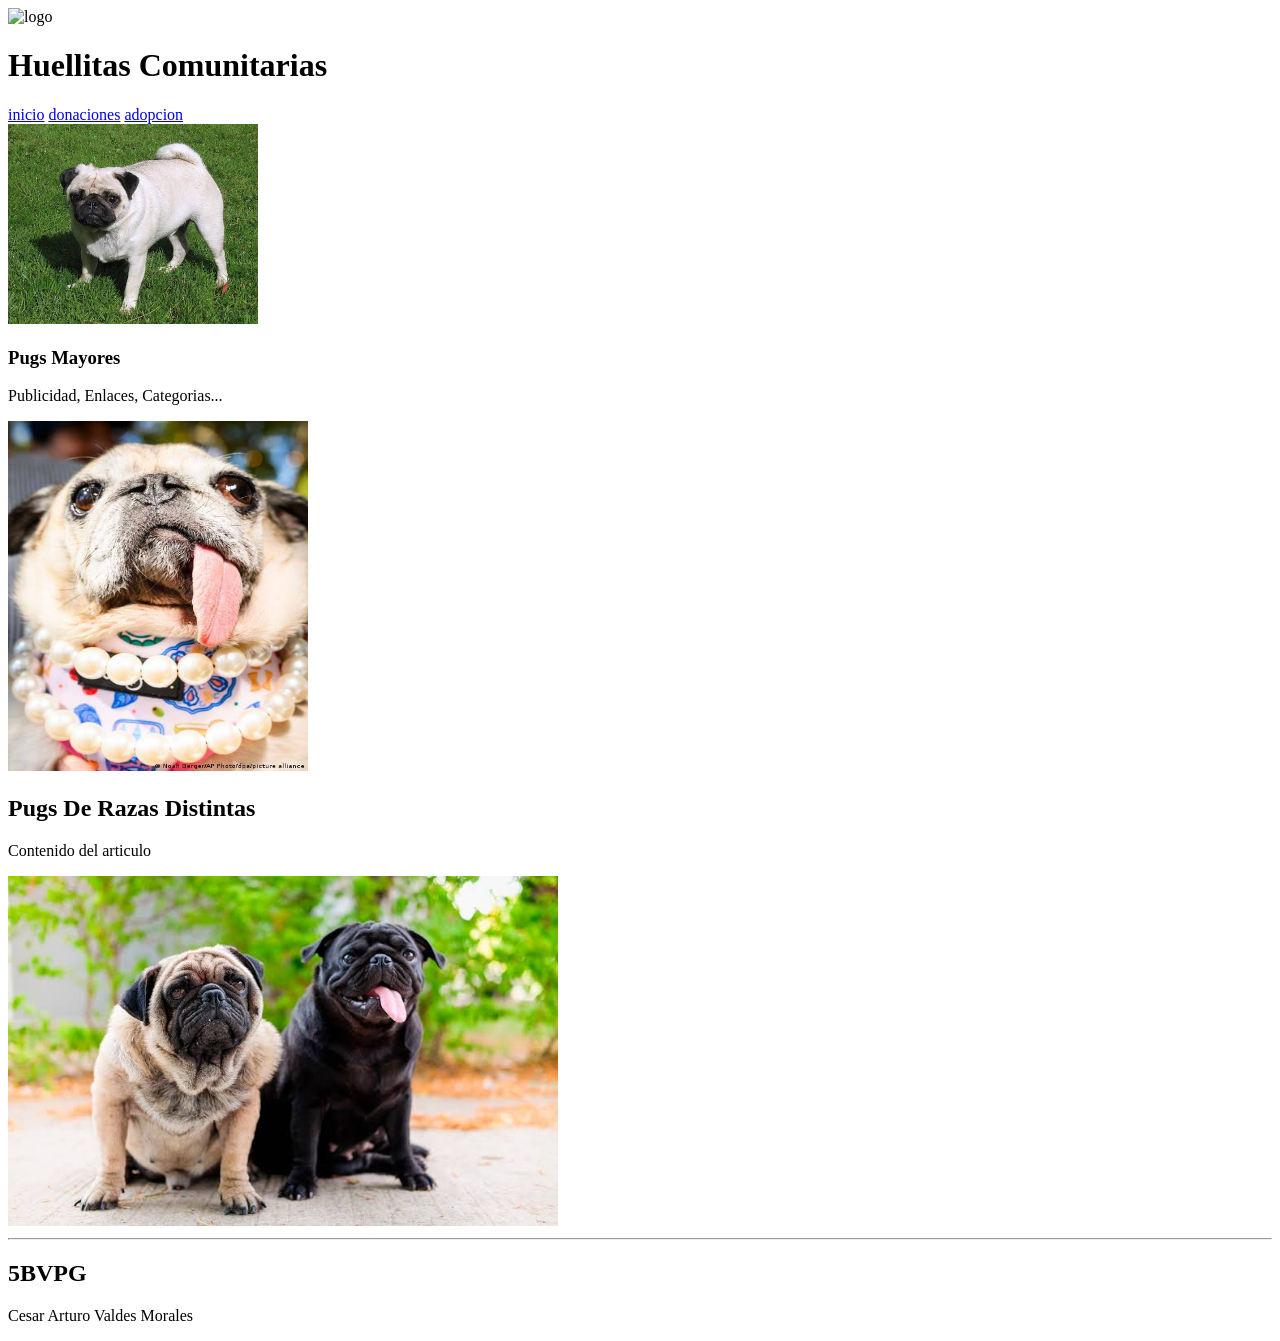
==== adopcion.html @ 29d8795e "cambios" ====
<!DOCTYPE html>
 <html lang="es">
    <head>
        <!-- sirve para los asentos-->
        <meta charset="UTF-8">
        <title>Principal</title>
    </head>
    <body>
          <header class="cabecera-principal">
        <img src="imagenes/iconos/logo-pet.png" alt="logo" class="imagen-redonda">
        <div>
            <h1>Huellitas Comunitarias</h1>
            <a href="index.html" class="boton">inicio</a>
            <a href="donaciones.html" class="boton">donaciones</a>
            <a href="adopcion.html" class="boton_activo">adopcion</a>
        </div>
                <img src="imagen/pug.jpg" width="250" height="200" alt="Logo de mi sitio web" class="logo">
        </header>
        <main>
            <aside>
                <h3>Pugs Mayores</h3>
                <p>Publicidad, Enlaces, Categorias...</p>
                <img src="imagen/pugmayor.jpg" width="300" height="350">

               
            </aside>
            <!-- Esta seccion muestra el bloque de contenido -->
            <section>
                <article>
                    <h2>Pugs De Razas Distintas</h2>
                    <p>Contenido del articulo</p>
                      <img src="imagen/pugsitos.jpg" width="550" height="350">
                </article>
            </section>
        </main>
        <hr>
        <footer>
            <h2>5BVPG</h2>
            <p>Cesar Arturo Valdes Morales</p>
        </footer>
    <body>
    </body>
</html>
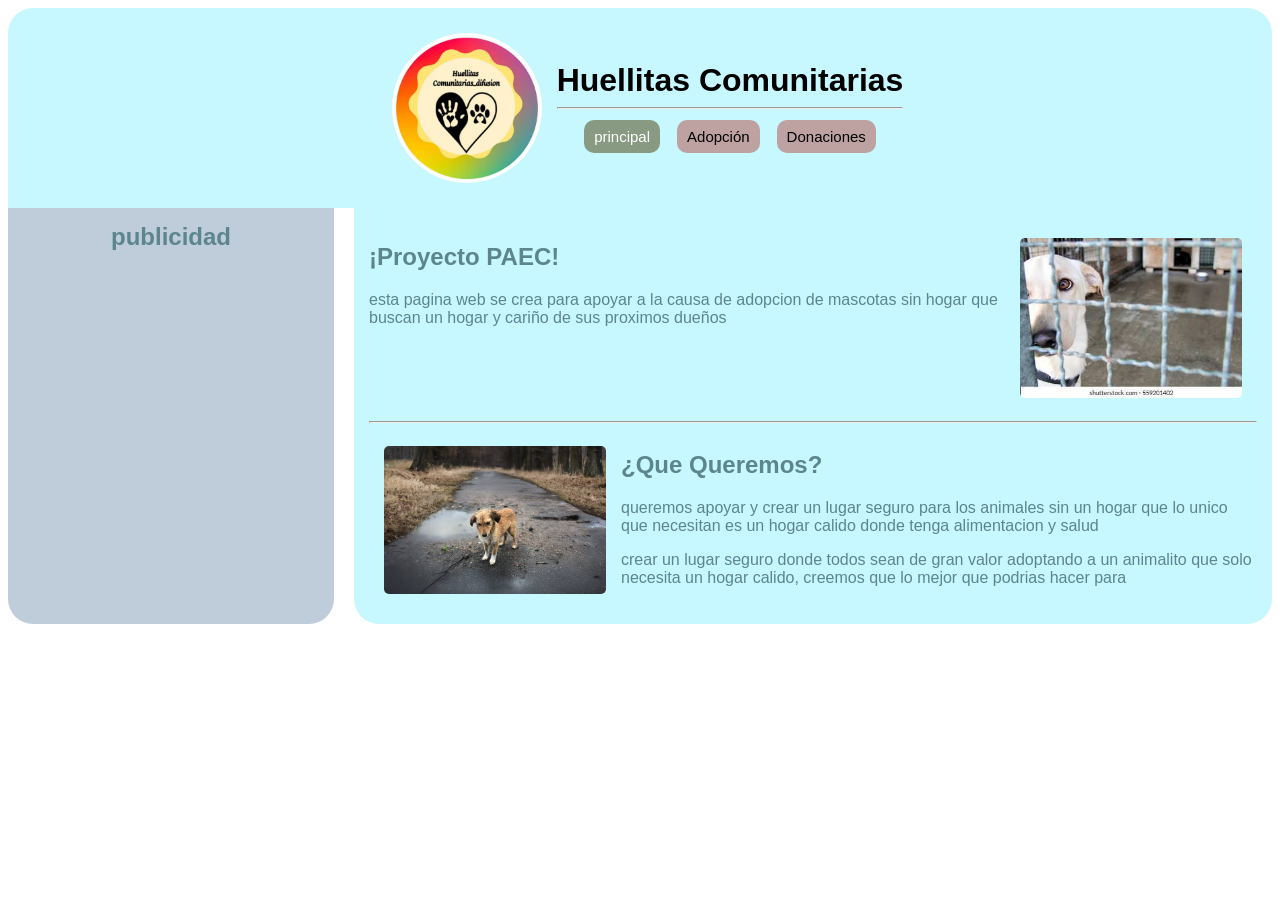
==== commit 91bd00a1: "cambiosss" ====
--- a/adopcion.html
+++ b/adopcion.html
@@ -1,43 +1,62 @@
 <!DOCTYPE html>
- <html lang="es">
-    <head>
-        <!-- sirve para los asentos-->
-        <meta charset="UTF-8">
-        <title>Principal</title>
-    </head>
-    <body>
-          <header class="cabecera-principal">
-        <img src="imagenes/iconos/logo-pet.png" alt="logo" class="imagen-redonda">
+<html lang="en">
+<head>
+    <!-- Se habilita el uso de tilde -->
+    <meta charset="UTF-8">
+    <title>principio</title>
+    <link rel="stylesheet" href="estilo.css">
+</head>
+<body>
+    <header class="cabecera-principal">
+        <img src="imagen/logo.jpg" alt="logo" class="imagen-redonda">
         <div>
             <h1>Huellitas Comunitarias</h1>
-            <a href="index.html" class="boton">inicio</a>
-            <a href="donaciones.html" class="boton">donaciones</a>
-            <a href="adopcion.html" class="boton_activo">adopcion</a>
+            <hr>
+            <nav class="barra-navegacion">
+                <a href="index.html" class="boton-activo">principal</a>
+                <a href="adopciones.html" class="boton">Adopción</a>
+                <a href="donaciones.html" class="boton">Donaciones</a>
+            </nav>
         </div>
-                <img src="imagen/pug.jpg" width="250" height="200" alt="Logo de mi sitio web" class="logo">
-        </header>
-        <main>
-            <aside>
-                <h3>Pugs Mayores</h3>
-                <p>Publicidad, Enlaces, Categorias...</p>
-                <img src="imagen/pugmayor.jpg" width="300" height="350">
+    </header>
 
-               
-            </aside>
-            <!-- Esta seccion muestra el bloque de contenido -->
-            <section>
-                <article>
-                    <h2>Pugs De Razas Distintas</h2>
-                    <p>Contenido del articulo</p>
-                      <img src="imagen/pugsitos.jpg" width="550" height="350">
-                </article>
-            </section>
-        </main>
-        <hr>
-        <footer>
-            <h2>5BVPG</h2>
-            <p>Cesar Arturo Valdes Morales</p>
-        </footer>
-    <body>
-    </body>
+    <main>
+        <aside>
+            <h1>publicidad</h1>
+        </aside>
+
+        <section>
+            <article>
+                <div class="content-left">      
+                    <div>
+                        <h2>¡Proyecto PAEC!</h2>
+                        <p>
+                           esta pagina web se crea para apoyar a la causa de adopcion de mascotas sin hogar
+                           que buscan un hogar y cariño de sus proximos dueños
+                        </p>
+                    </div>
+                    <img src="imagen/images.jpg" alt="imagen1" class="img-fix">
+                </div>
+                <hr>
+                <div class="content-right">
+                    <img src="imagen/abandonado.jpg" alt="imagen2" class="img-fix">
+                    <div>
+                        <h2>¿Que Queremos?</h2>
+                        <p>
+                            queremos apoyar y crear un lugar seguro para los animales sin un hogar
+                            que lo unico que necesitan es un hogar calido donde tenga alimentacion y salud
+                            
+                        </p>
+                        <p>
+                           crear un lugar seguro donde todos sean de gran valor adoptando a un animalito
+                           que solo necesita un hogar calido, creemos que lo mejor que podrias hacer para 
+
+                        </p>
+                            
+                    </div>
+                </div>
+            </article>
+        </section>
+    </main>
+</body>
 </html>
--- a/estilo.css
+++ b/estilo.css
@@ -0,0 +1,150 @@
+body {
+    font-family: Arial;
+}
+
+h1 {
+    margin: 0px;
+}
+
+hr {
+    color: #b0f49e;
+}
+
+head {
+    background-color: #c7f7ff;
+}
+
+.cabecera-principal {
+    display: flex;
+    justify-content: center;
+    align-items: center;
+    text-align: center;
+    background-color:#c7f7ff;
+    border-top-left-radius: 25px;
+    border-top-right-radius: 25px;
+    padding: 10px 20px;
+}
+
+main {
+    display:flex;
+    color: #5d858d;
+    gap: 20px;
+}
+
+aside {
+    width: 25%;
+    background-color: #bfcddb;
+    padding: 15px;
+    border-bottom-left-radius: 25px;
+    border-bottom-right-radius: 25px;
+    text-align: center;
+    margin: 0px;
+}
+
+section {
+    width: 75%;
+    background-color: #c7f7ff;
+    padding: 15px;
+    border-bottom-left-radius: 25px;
+    border-bottom-right-radius: 25px;
+}
+
+footer {
+    text-align: center;
+    padding: 10px 10px;
+}
+
+.boton {
+    color: black;
+    background-color: #bea1a1;
+    border-radius: 10px;
+    padding: 8px 10px;
+    margin: 1px;
+    text-decoration: none;
+    font-size: 15px;
+    transition: background-color 0.3s;
+}
+
+.boton:hover {
+    color: white;
+    background-color: #667562;
+}
+
+.seccion {
+    color: black;
+    background-color: #7692c777;
+    border-radius: 10px;
+    padding: 8px 10px;
+    margin: 1px;
+    text-decoration: none;
+    font-size: 15px;
+    transition: background-color 0.3s;
+}
+
+.seccion:hover {
+    color: white;
+    background-color: #8393b0;
+}
+
+.boton-activo {
+    color: white;
+    background-color: #889a82;
+    border-radius: 10px;
+    padding: 8px 10px;
+    margin: 1px;
+    text-decoration: none;
+    font-size: 15px;
+}
+
+.barra-navegacion {
+    display: flex;
+    gap: 15px;
+    margin-top: 10px;
+    justify-content: center;
+}
+
+.imagen-redonda {
+    width: 150px;
+    height: 150px;
+    object-fit: cover;
+    padding: 15px;
+    border-radius: 100%;
+}
+
+.content-right {
+    display: flex;
+    justify-content: right;
+}
+
+.content-left {
+    display: flex;
+    justify-content: left;
+}
+
+.img-fix {
+    width: 25%;
+    height: auto;
+    object-fit: cover;
+    padding: 15px;
+    border-radius: 20px;
+    display: block;
+}
+
+.seccion-adopcion {
+    background-color: #6d7ac36c;
+    border-radius: 15px;
+    display: flex;
+    padding: 5px 5px;
+    text-align: left;
+    align-items: flex-start;
+    justify-content: left;
+    margin-bottom: 5px;
+}
+
+.img-cuadrada {
+    width: 250px;
+    height: 250px;
+    object-fit: cover;
+    padding: 5px;
+    border-radius: 20px;
+}
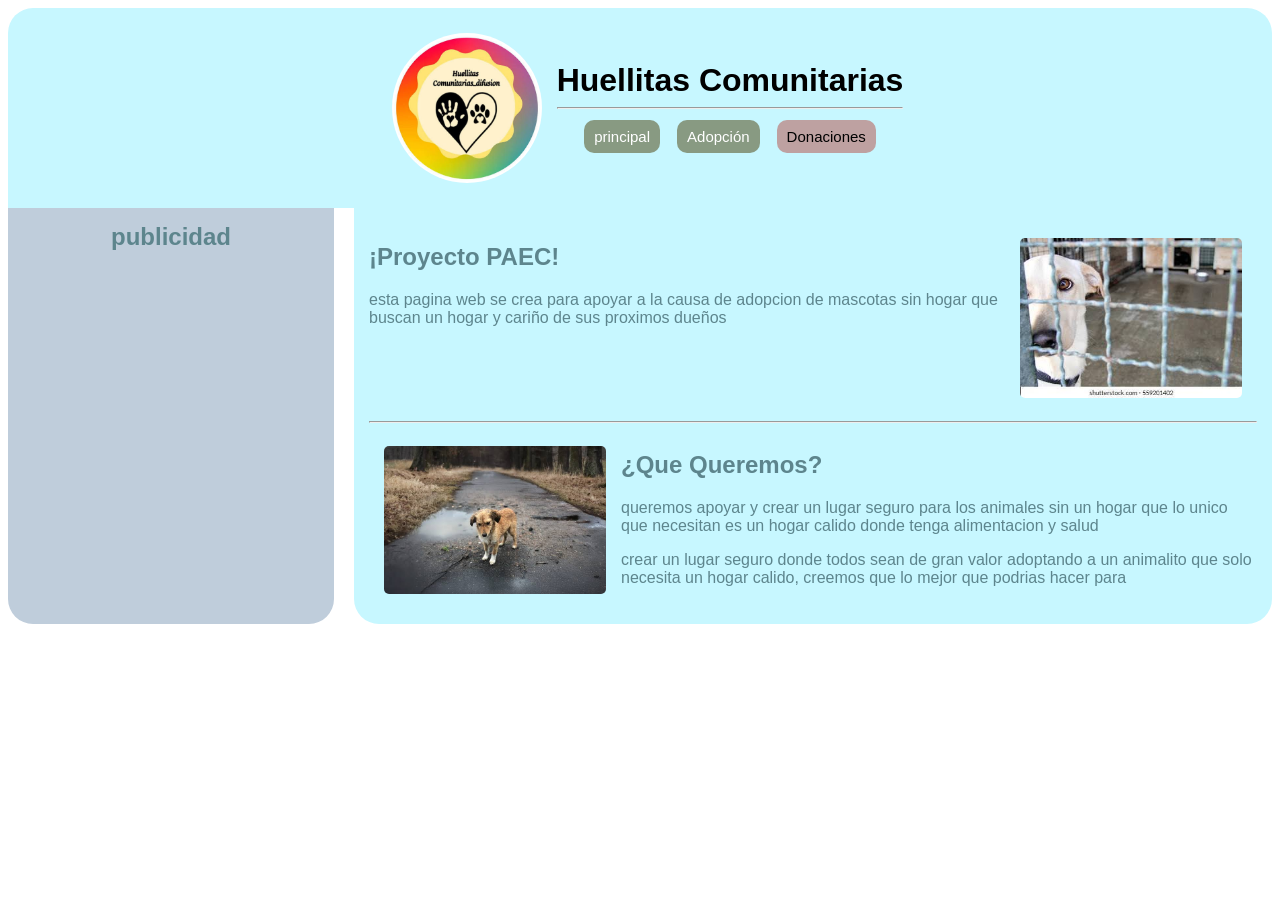
==== commit aace767a: "cambiossss" ====
--- a/adopcion.html
+++ b/adopcion.html
@@ -14,7 +14,7 @@
             <hr>
             <nav class="barra-navegacion">
                 <a href="index.html" class="boton-activo">principal</a>
-                <a href="adopciones.html" class="boton">Adopción</a>
+                <a href="adopcion.html" class="boton-activo">Adopción</a>
                 <a href="donaciones.html" class="boton">Donaciones</a>
             </nav>
         </div>
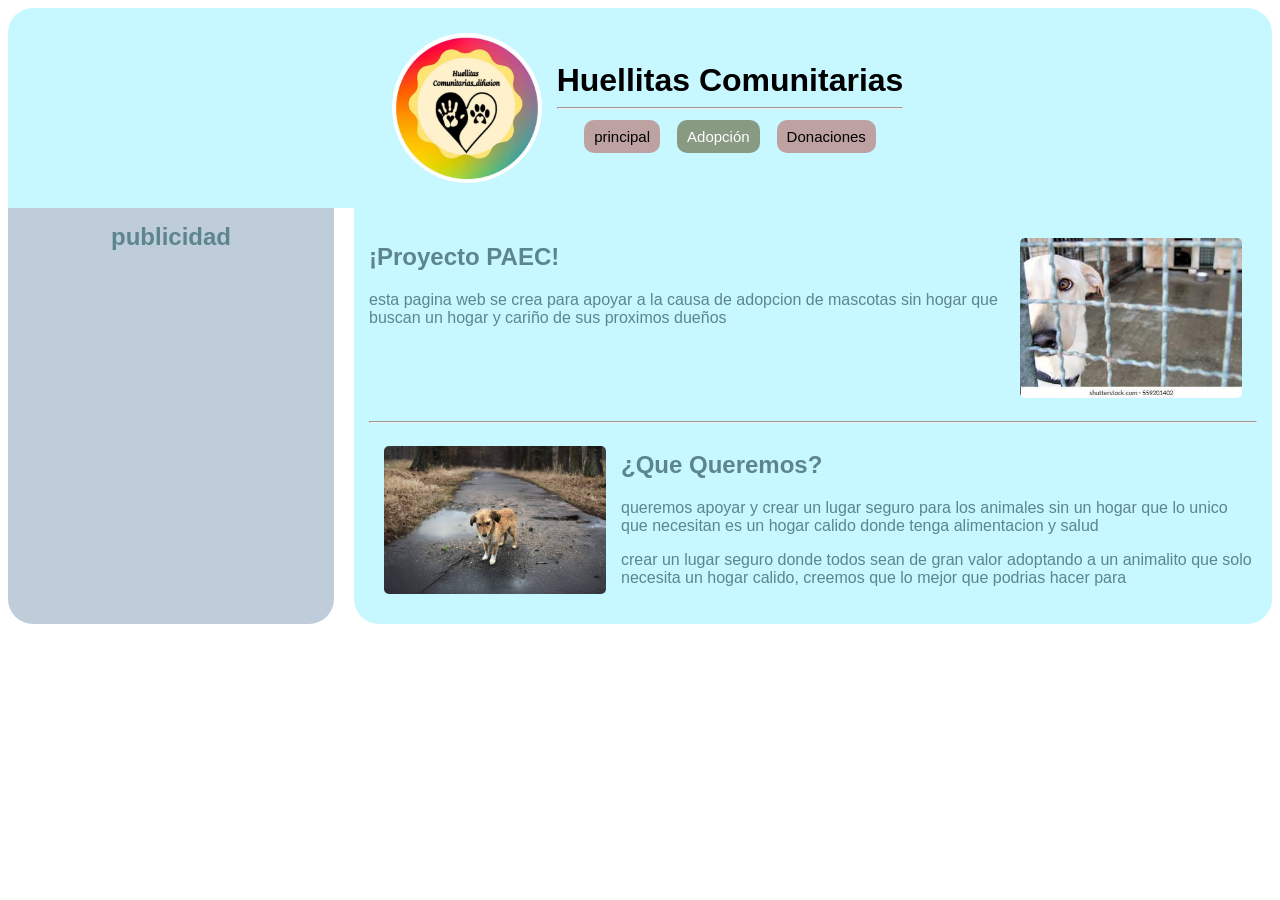
==== commit 3fdff898: "sicambiaalgosigotrabajando" ====
--- a/adopcion.html
+++ b/adopcion.html
@@ -13,7 +13,7 @@
             <h1>Huellitas Comunitarias</h1>
             <hr>
             <nav class="barra-navegacion">
-                <a href="index.html" class="boton-activo">principal</a>
+                <a href="index.html" class="boton">principal</a>
                 <a href="adopcion.html" class="boton-activo">Adopción</a>
                 <a href="donaciones.html" class="boton">Donaciones</a>
             </nav>
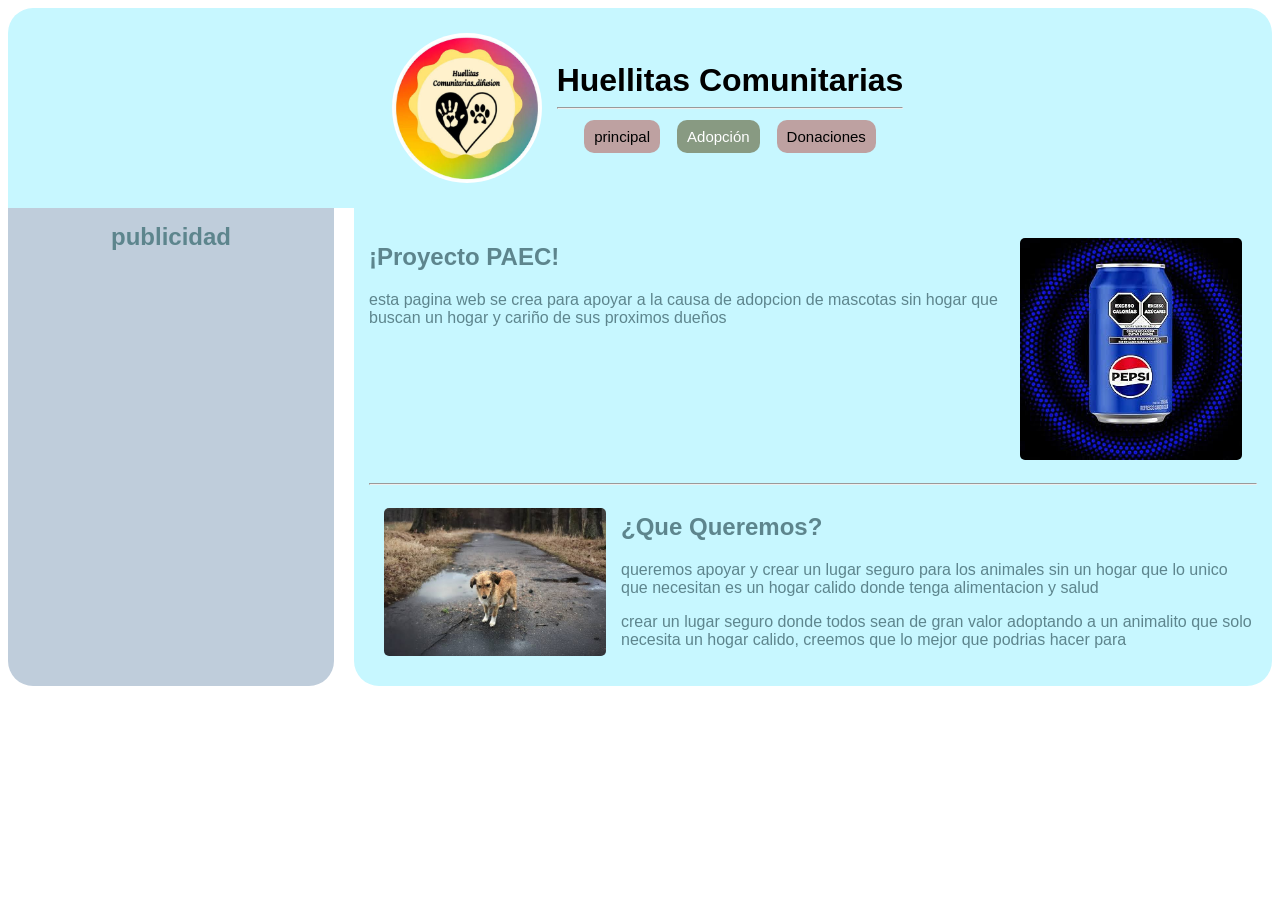
==== commit 6a2cffa4: "avances" ====
--- a/adopcion.html
+++ b/adopcion.html
@@ -3,7 +3,7 @@
 <head>
     <!-- Se habilita el uso de tilde -->
     <meta charset="UTF-8">
-    <title>principio</title>
+    <title>adopcion</title>
     <link rel="stylesheet" href="estilo.css">
 </head>
 <body>
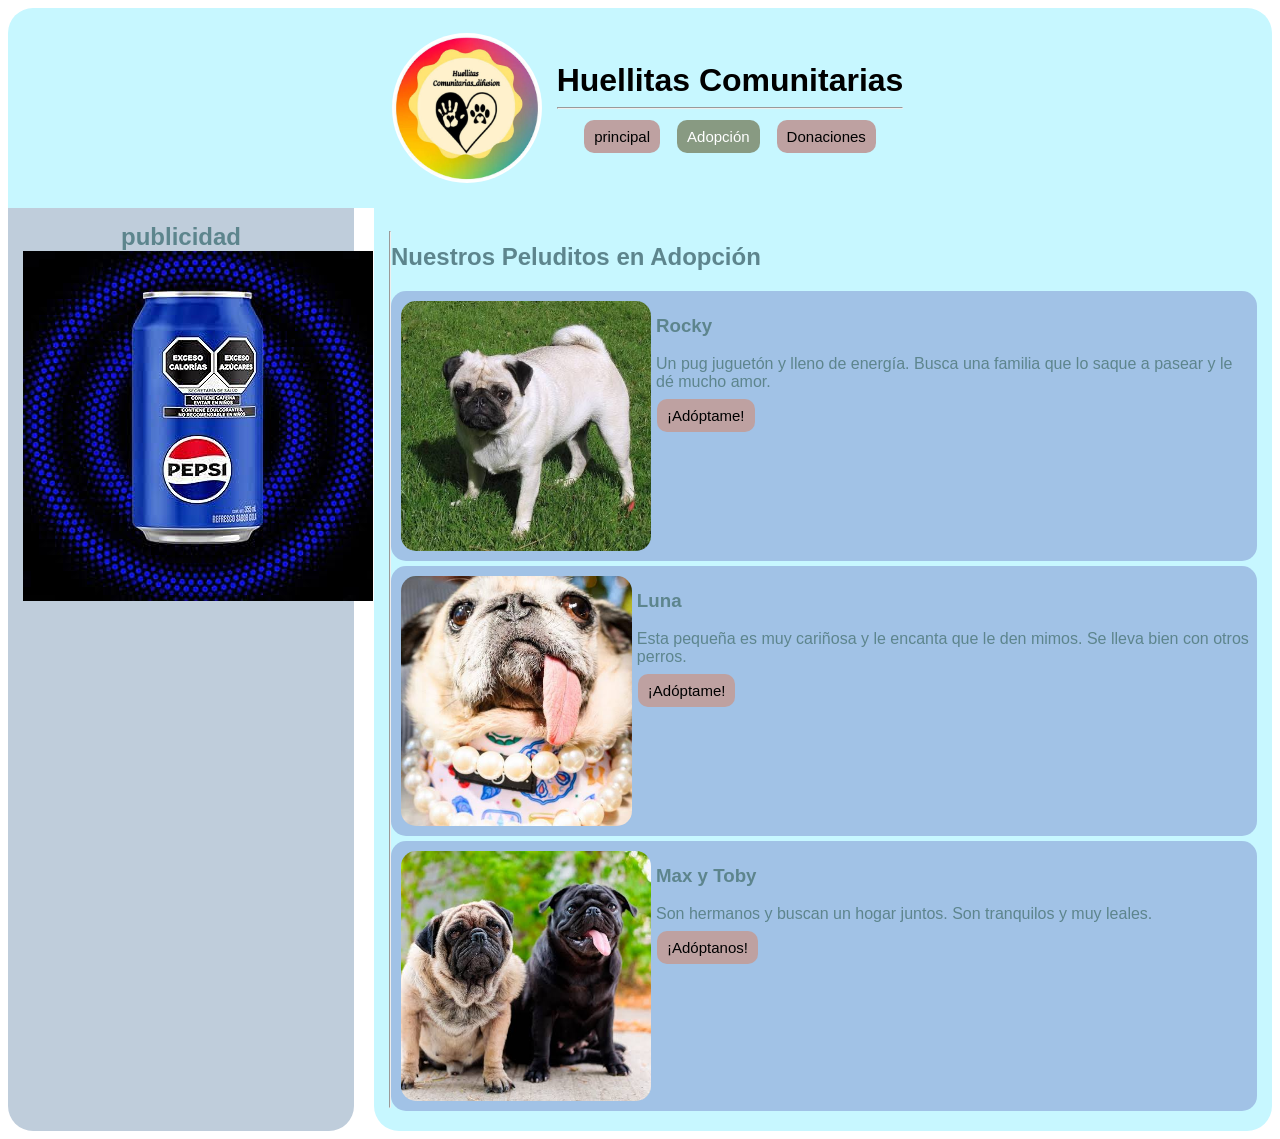
==== commit b4e16c52: "Commit final del proyecto" ====
--- a/adopcion.html
+++ b/adopcion.html
@@ -23,37 +23,40 @@
     <main>
         <aside>
             <h1>publicidad</h1>
+            <img src="imagen/images.jpg">
         </aside>
 
         <section>
             <article>
                 <div class="content-left">      
-                    <div>
-                        <h2>¡Proyecto PAEC!</h2>
-                        <p>
-                           esta pagina web se crea para apoyar a la causa de adopcion de mascotas sin hogar
-                           que buscan un hogar y cariño de sus proximos dueños
-                        </p>
-                    </div>
-                    <img src="imagen/images.jpg" alt="imagen1" class="img-fix">
-                </div>
-                <hr>
-                <div class="content-right">
-                    <img src="imagen/abandonado.jpg" alt="imagen2" class="img-fix">
-                    <div>
-                        <h2>¿Que Queremos?</h2>
-                        <p>
-                            queremos apoyar y crear un lugar seguro para los animales sin un hogar
-                            que lo unico que necesitan es un hogar calido donde tenga alimentacion y salud
-                            
-                        </p>
-                        <p>
-                           crear un lugar seguro donde todos sean de gran valor adoptando a un animalito
-                           que solo necesita un hogar calido, creemos que lo mejor que podrias hacer para 
-
-                        </p>
-                            
-                    </div>
+                    <hr>
+                    <div class="galeria-adopcion">
+                        <h2>Nuestros Peluditos en Adopción</h2>
+                        <div class="seccion-adopcion">
+                            <img src="imagen/pug.jpg" alt="Pug blanco" class="img-cuadrada">
+                            <div>
+                                <h3>Rocky</h3>
+                                <p>Un pug juguetón y lleno de energía. Busca una familia que lo saque a pasear y le dé mucho amor.</p>
+                                <a href="#" class="boton">¡Adóptame!</a>
+                            </div>
+                        </div>
+                        <div class="seccion-adopcion">
+                            <img src="imagen/pugmayor.jpg" alt="Pug con collar de perlas" class="img-cuadrada">
+                            <div>
+                                <h3>Luna</h3>
+                                <p>Esta pequeña es muy cariñosa y le encanta que le den mimos. Se lleva bien con otros perros.</p>
+                                <a href="#" class="boton">¡Adóptame!</a>
+                            </div>
+                        </div>
+                        <div class="seccion-adopcion">
+                           <img src="imagen/pugsitos.jpg" alt="Dos pugs sentados" class="img-cuadrada">
+                           <div>
+                               <h3>Max y Toby</h3>
+                               <p>Son hermanos y buscan un hogar juntos. Son tranquilos y muy leales.</p>
+                               <a href="#" class="boton">¡Adóptanos!</a>
+                            </div>
+                        </div>
+                    </div> 
                 </div>
             </article>
         </section>
